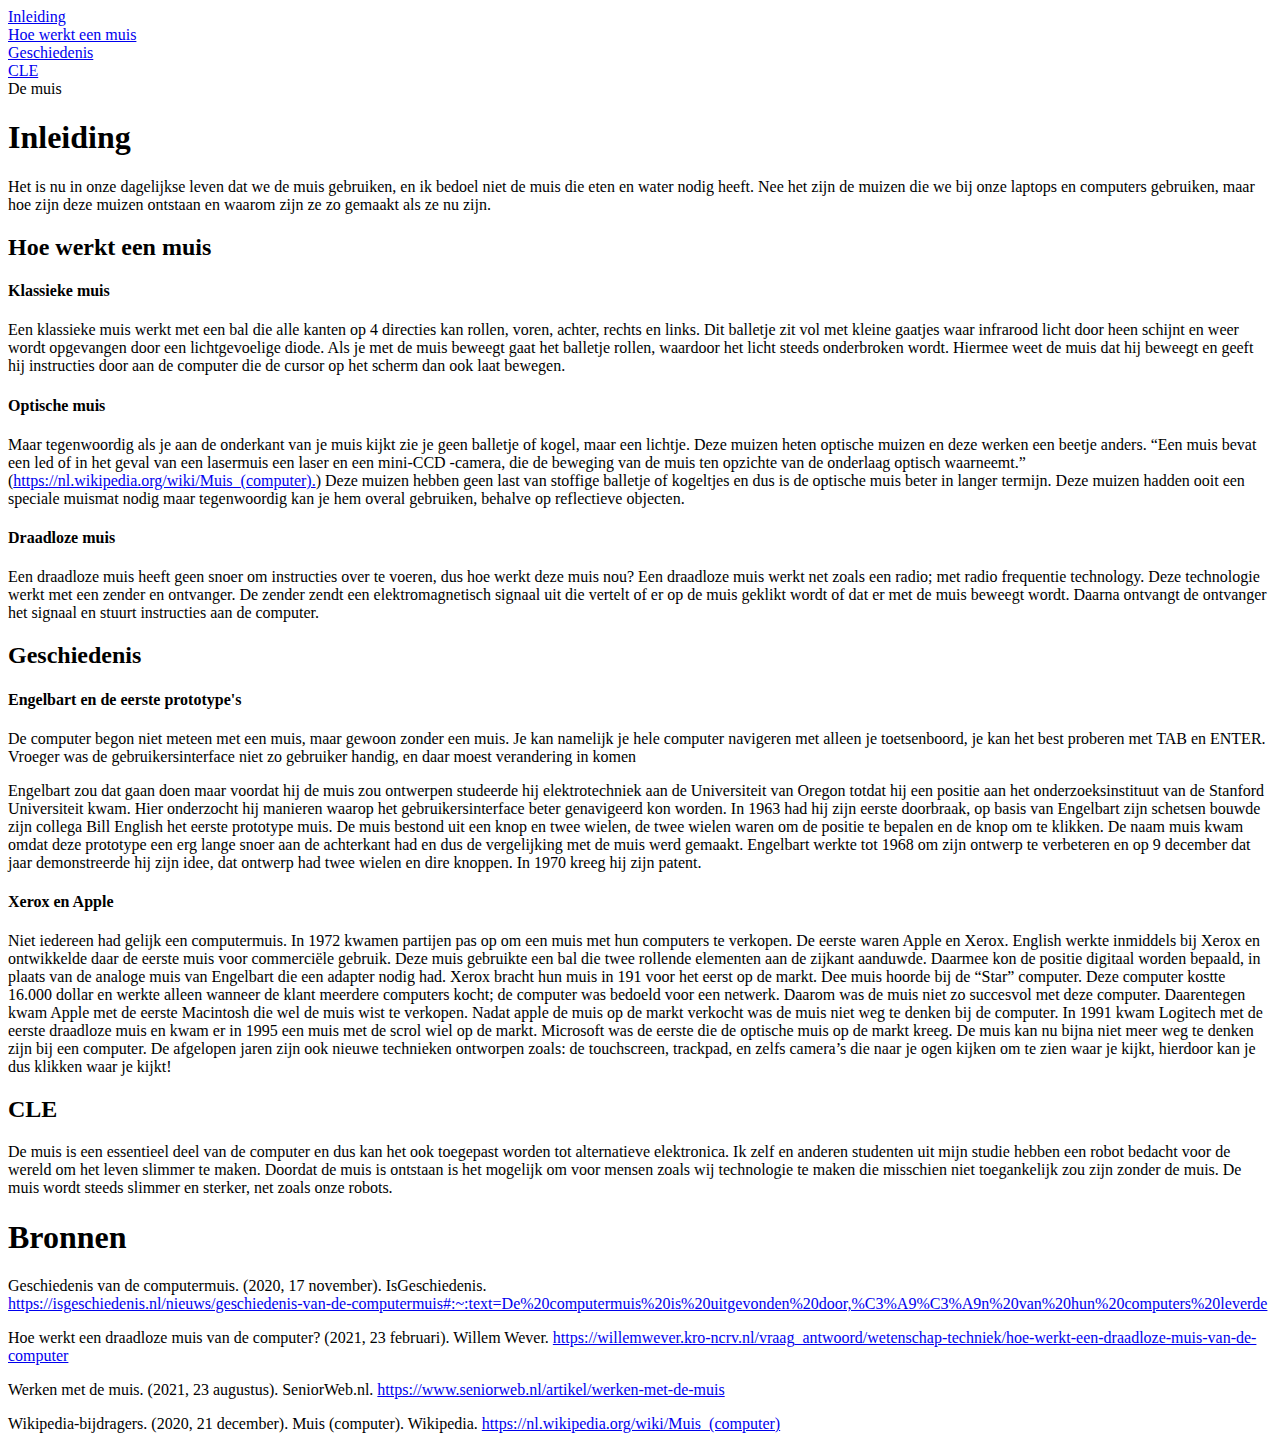
==== docs/index.html @ f49a1164 "Moved to Docs Folder" ====
<!DOCTYPE html>
<html lang="en">

<head>
    <meta charset="utf-8" />
    <meta name="viewport" content="width=device-width, initial-scale=1" />
    <link rel="icon" href="https://assets.mmsrg.com/isr/166325/c1/-/ASSET_MMS_56512246/mobile_786_587_png/MICROSOFT-Wireless-Mobile-Mouse-3500" />
    <title>De muis</title>
    <link rel="stylesheet" href="/style.css" />
</head>

<body>

    <nav>
      <div><a href="#inleiding">Inleiding</a></div>
      <div><a href="#muis">Hoe werkt een muis</a></div>
      <div><a href="#geschiedenis">Geschiedenis</a></div>
      <div><a href="#cle">CLE</a></div>
    </nav>

    <header>De muis</header>

  <main>
      
    <section id="inleiding">
        <h1>
          Inleiding
        </h1>

        <p>
            Het is nu in onze dagelijkse leven dat we de muis gebruiken, en ik bedoel niet de muis die eten en water nodig heeft.
            Nee het zijn de muizen die we bij onze laptops en computers gebruiken, maar hoe zijn deze muizen ontstaan en waarom zijn ze zo gemaakt als ze nu zijn.
        </p>

    </section>
    

    <section id="muis">
        <h2>
            Hoe werkt een muis
        </h2>
        <h4>
          Klassieke muis
        </h4>
        <p>
            Een klassieke muis werkt met een bal die alle kanten op 4 directies kan rollen, voren, achter, rechts en links.
            Dit balletje zit vol met kleine gaatjes waar infrarood licht door heen schijnt en weer wordt opgevangen door een lichtgevoelige diode.
            Als je met de muis beweegt gaat het balletje rollen, waardoor het licht steeds onderbroken wordt.
            Hiermee weet de muis dat hij beweegt en geeft hij instructies door aan de computer die de cursor op het scherm dan ook laat bewegen.
        </p>
        <h4>
          Optische muis
        </h4>
        <p>
          Maar tegenwoordig als je aan de onderkant van je muis kijkt zie je geen balletje of kogel, maar een lichtje.
            Deze muizen heten optische muizen en deze werken een beetje anders.
            “Een muis bevat een led of in het geval van een lasermuis een laser en een mini-CCD -camera, die de beweging van de muis ten opzichte van de onderlaag optisch waarneemt.” (<a href="https://nl.wikipedia.org/wiki/Muis_(computer)">https://nl.wikipedia.org/wiki/Muis_(computer).</a>)
          Deze muizen hebben geen last van stoffige balletje of kogeltjes en dus is de optische muis beter in langer termijn.
          Deze muizen hadden ooit een speciale muismat nodig maar tegenwoordig kan je hem overal gebruiken, behalve op reflectieve objecten.
        </p>
        <h4>
          Draadloze muis
        </h4>
        <p>
          Een draadloze muis heeft geen snoer om instructies over te voeren, dus hoe werkt deze muis nou?
          Een draadloze muis werkt net zoals een radio; met radio frequentie technology.
          Deze technologie werkt met een zender en ontvanger.
          De zender zendt een elektromagnetisch signaal uit die vertelt of er op de muis geklikt wordt of dat er met de muis beweegt wordt.
          Daarna ontvangt de ontvanger het signaal en stuurt instructies aan de computer.
        </p>
    </section>

    <section id="geschiedenis">
        <h2>
            Geschiedenis
        </h2>
        
        <h4>
          Engelbart en de eerste prototype's
        </h4>
        <p>
            De computer begon niet meteen met een muis, maar gewoon zonder een muis.
            Je kan namelijk je hele computer navigeren met alleen je toetsenboord, je kan het best proberen met TAB en ENTER.
            Vroeger was de gebruikersinterface niet zo gebruiker handig, en daar moest verandering in komen
        </p><p>
            Engelbart zou dat gaan doen maar voordat hij de muis zou ontwerpen studeerde hij elektrotechniek aan de Universiteit van Oregon totdat hij een positie aan het onderzoeksinstituut van de Stanford Universiteit kwam.
            Hier onderzocht hij manieren waarop het gebruikersinterface beter genavigeerd kon worden.
            In 1963 had hij zijn eerste doorbraak, op basis van Engelbart zijn schetsen bouwde zijn collega Bill English het eerste prototype muis.
            De muis bestond uit een knop en twee wielen, de twee wielen waren om de positie te bepalen en de knop om te klikken.
            De naam muis kwam omdat deze prototype een erg lange snoer aan de achterkant had en dus de vergelijking met de muis werd gemaakt.
            Engelbart werkte tot 1968 om zijn ontwerp te verbeteren en op 9 december dat jaar demonstreerde hij zijn idee, dat ontwerp had twee wielen en dire knoppen.
            In 1970 kreeg hij zijn patent.
        </p>
        <h4>
            Xerox en Apple
        </h4>
        <p>
           Niet iedereen had gelijk een computermuis. In 1972 kwamen partijen pas op om een muis met hun computers te verkopen.
            De eerste waren Apple en Xerox.
            English werkte inmiddels bij Xerox en ontwikkelde daar de eerste muis voor commerciële gebruik.
            Deze muis gebruikte een bal die twee rollende elementen aan de zijkant aanduwde.
            Daarmee kon de positie digitaal worden bepaald, in plaats van de analoge muis van Engelbart die een adapter nodig had.
            Xerox bracht hun muis in 191 voor het eerst op de markt. Dee muis hoorde bij de “Star” computer.
            Deze computer kostte 16.000 dollar en werkte alleen wanneer de klant meerdere computers kocht; de computer was bedoeld voor een netwerk. 
            Daarom was de muis niet zo succesvol met deze computer. Daarentegen kwam Apple met de eerste Macintosh die wel de muis wist te verkopen.
            Nadat apple de muis op de markt verkocht was de muis niet weg te denken bij de computer.
            In 1991 kwam Logitech met de eerste draadloze muis en kwam er in 1995 een muis met de scrol wiel op de markt.
            Microsoft was de eerste die de optische muis op de markt kreeg. De muis kan nu bijna niet meer weg te denken zijn bij een computer.
            De afgelopen jaren zijn ook nieuwe technieken ontworpen zoals: de touchscreen, trackpad, en zelfs camera’s die naar je ogen kijken om te zien waar je kijkt,
            hierdoor kan je dus klikken waar je kijkt! 
        </p>
    </section>
    
    <section id="cle">
        <h2>
          CLE
        </h2>
    
        <p>
          De muis is een essentieel deel van de computer en dus kan het ook toegepast worden tot alternatieve elektronica.
          Ik zelf en anderen studenten uit mijn studie hebben een robot bedacht voor de wereld om het leven slimmer te maken.
          Doordat de muis is ontstaan is het mogelijk om voor mensen zoals wij technologie te maken die misschien niet toegankelijk zou zijn zonder de muis.
          De muis wordt steeds slimmer en sterker, net zoals onze robots.
        </p>
    </section>
    
  </main>
  
  <footer>
    <h1>
      Bronnen
    </h1>
    <div>
      <p>Geschiedenis van de computermuis. (2020, 17 november). IsGeschiedenis.<br><a href="https://isgeschiedenis.nl/nieuws/geschiedenis-van-de-computermuis#:~:text=De%20computermuis%20is%20uitgevonden%20door,%C3%A9%C3%A9n%20van%20hun%20computers%20leverde">https://isgeschiedenis.nl/nieuws/geschiedenis-van-de-computermuis#:~:text=De%20computermuis%20is%20uitgevonden%20door,%C3%A9%C3%A9n%20van%20hun%20computers%20leverde</a></p>
      <p>Hoe werkt een draadloze muis van de computer? (2021, 23 februari). Willem Wever. <a href="https://willemwever.kro-ncrv.nl/vraag_antwoord/wetenschap-techniek/hoe-werkt-een-draadloze-muis-van-de-computer">https://willemwever.kro-ncrv.nl/vraag_antwoord/wetenschap-techniek/hoe-werkt-een-draadloze-muis-van-de-computer</a></p>
      <p>Werken met de muis. (2021, 23 augustus). SeniorWeb.nl. <a href="https://www.seniorweb.nl/artikel/werken-met-de-muis">https://www.seniorweb.nl/artikel/werken-met-de-muis</a></p>
      <p>Wikipedia-bijdragers. (2020, 21 december). Muis (computer). Wikipedia. <a href="https://nl.wikipedia.org/wiki/Muis_(computer)">https://nl.wikipedia.org/wiki/Muis_(computer)</a></p>
    </div>
  </footer>

</body>
</html>
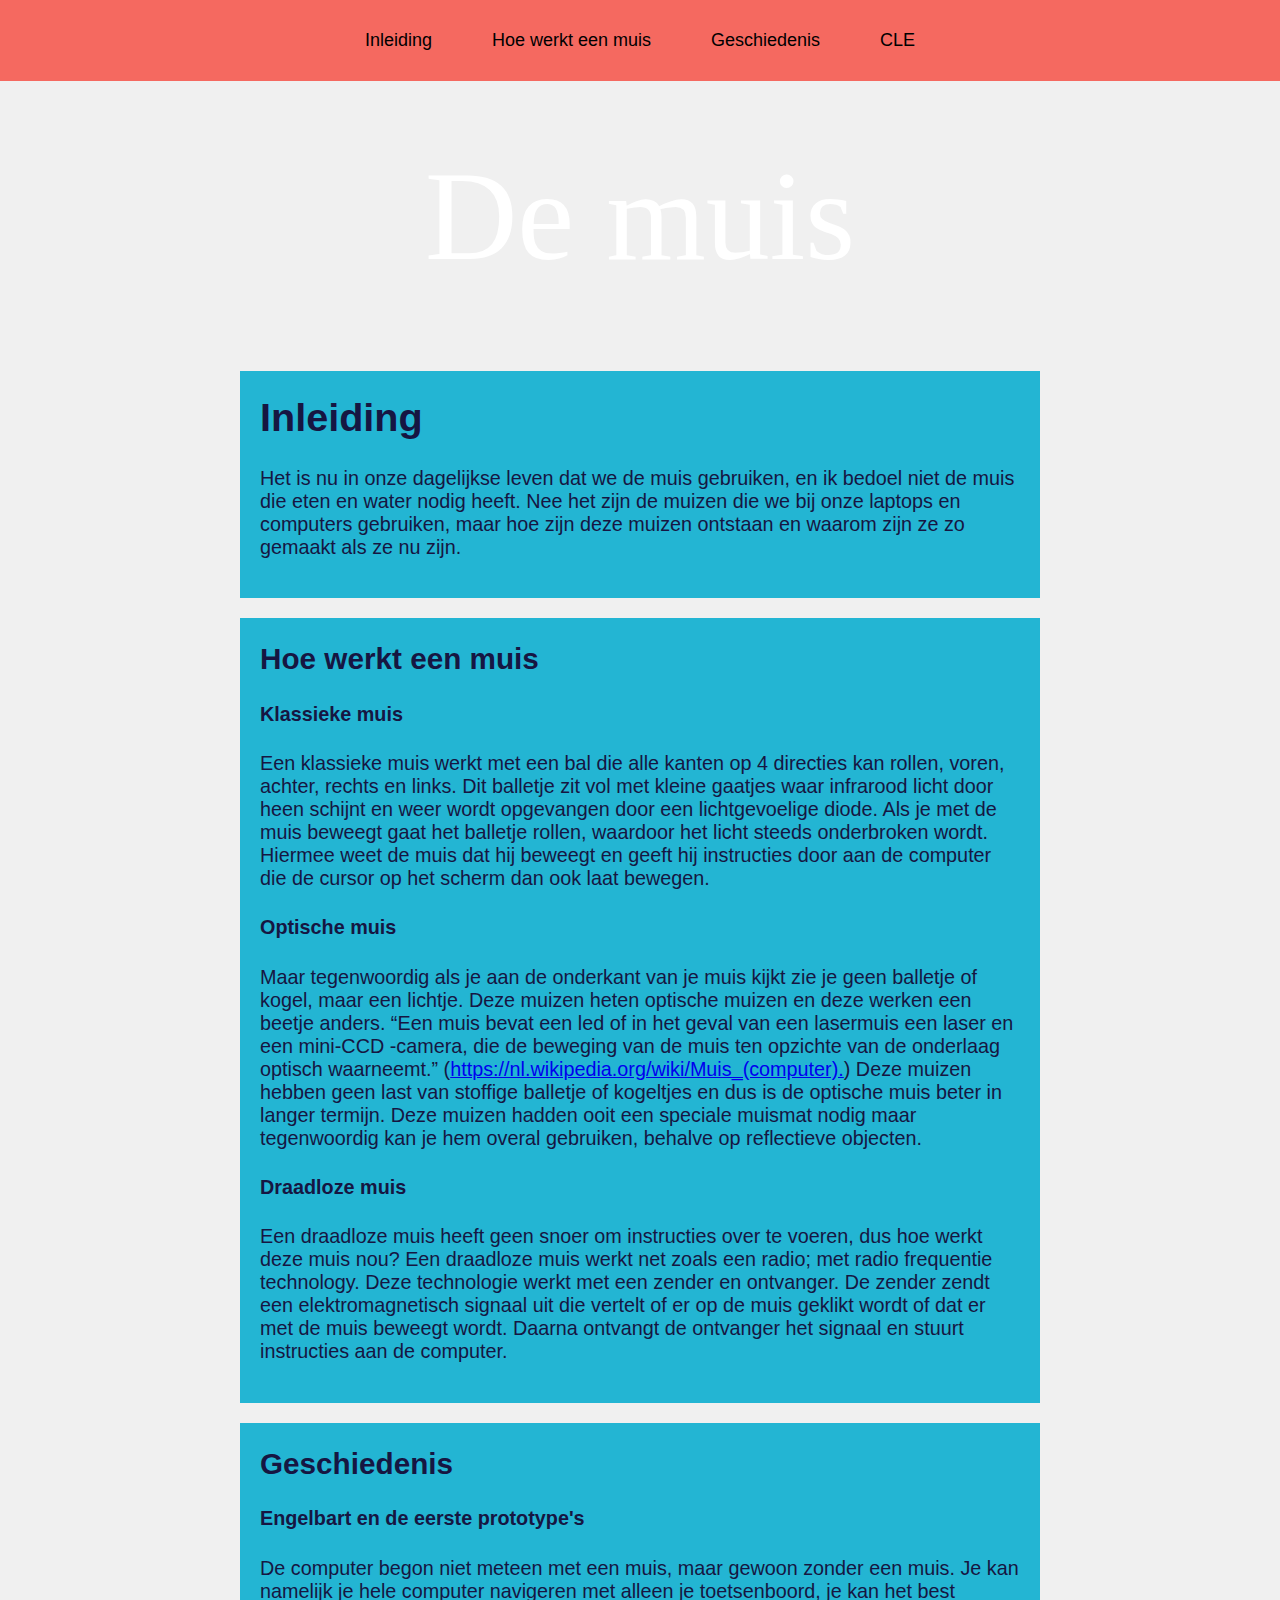
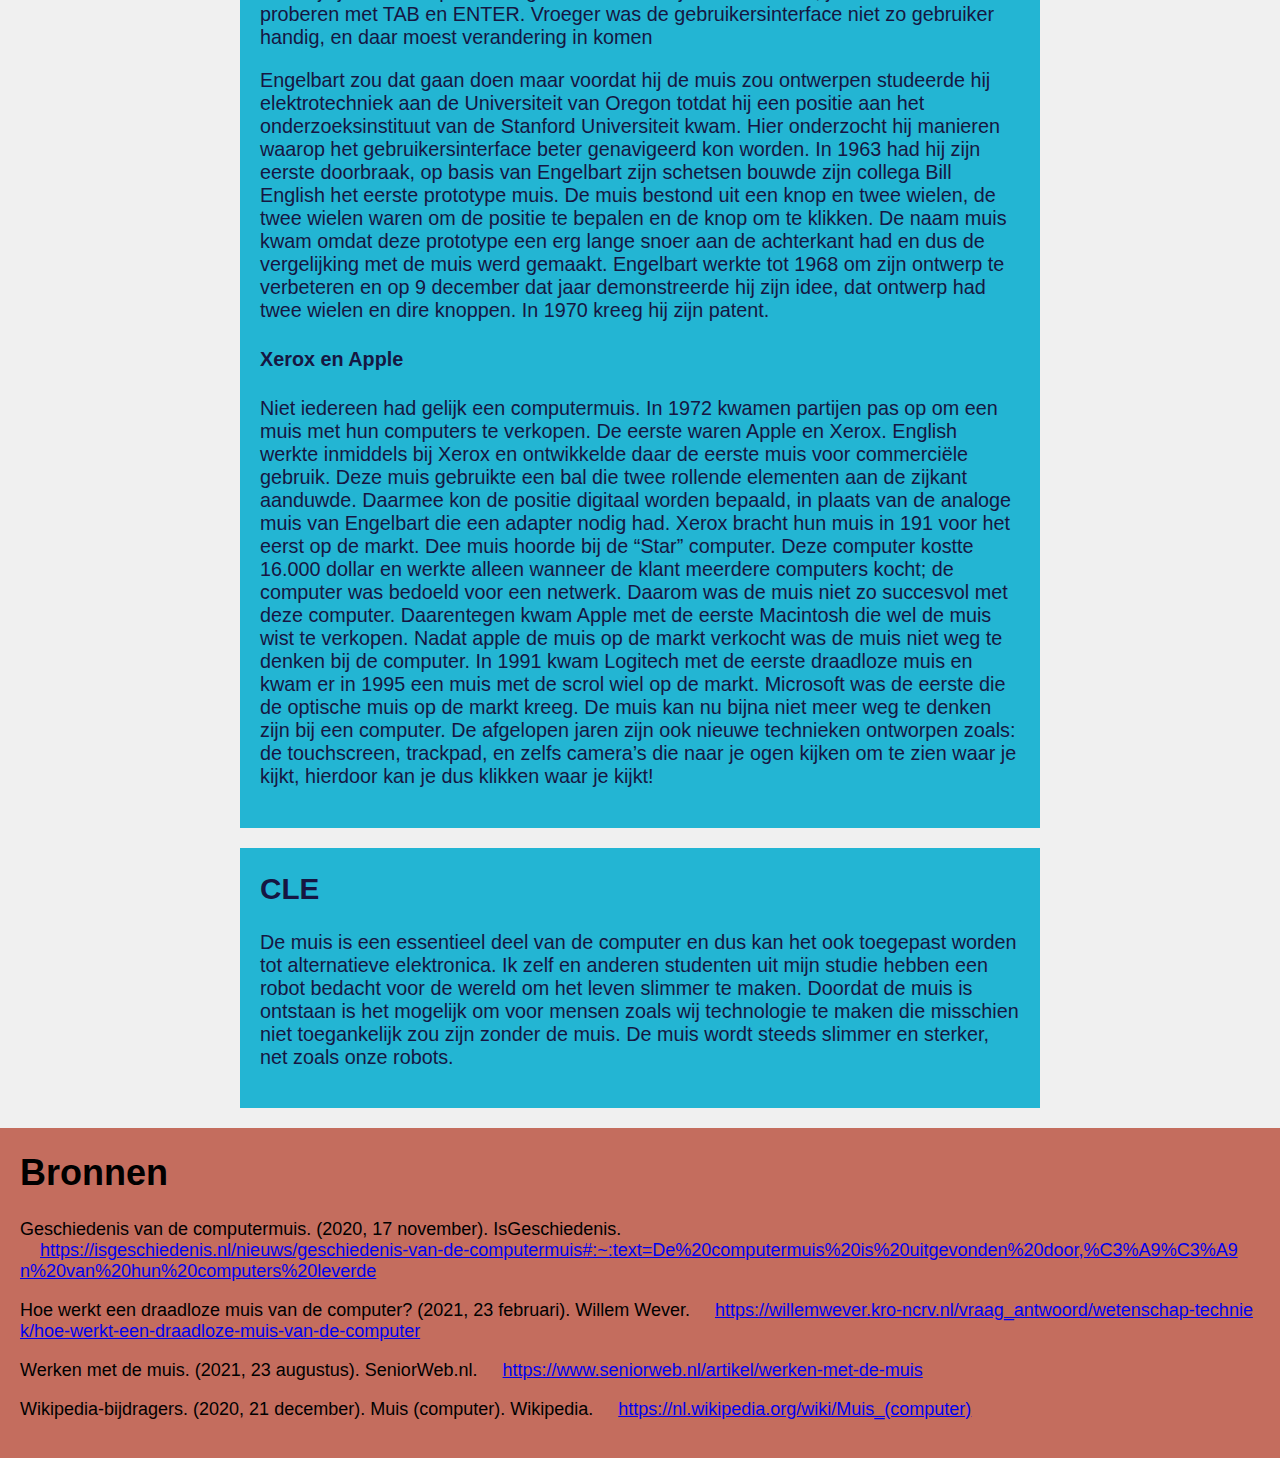
==== commit 0c54bb49: "Removed / from style.css" ====
--- a/docs/index.html
+++ b/docs/index.html
@@ -6,7 +6,7 @@
     <meta name="viewport" content="width=device-width, initial-scale=1" />
     <link rel="icon" href="https://assets.mmsrg.com/isr/166325/c1/-/ASSET_MMS_56512246/mobile_786_587_png/MICROSOFT-Wireless-Mobile-Mouse-3500" />
     <title>De muis</title>
-    <link rel="stylesheet" href="/style.css" />
+    <link rel="stylesheet" href="style.css" />
 </head>
 
 <body>
--- a/docs/style.css
+++ b/docs/style.css
@@ -0,0 +1,94 @@
+* {
+    box-sizing: border-box;
+}
+
+html {
+    scroll-behavior: smooth;
+}
+
+body {
+    background-color: rgb(240, 240, 240);
+    font-size: 18px;
+    margin: 0;
+    padding: 0;
+    font-family: 'Open Sans', sans-serif;
+}
+
+h1, h2 {
+    margin-top: 4px;
+}
+
+
+section {
+    background-color: rgb(35, 181, 211);
+    padding: 20px;
+    margin: 20px auto;
+    color: rgb(22, 22, 66);
+    font-size: 1.1em;
+    max-width:800px;
+}
+
+figcaption {
+    font-size: 0.9em;
+    font-style: italic;
+    opacity: 0.4;
+}
+
+nav {
+      background-color: rgb(245, 105, 96);
+      display:flex;
+      justify-content: center;
+}
+
+nav div {
+      padding: 30px;
+      transition: background-color 0.4s ease-out;
+      
+}
+nav a {
+      text-decoration: none;
+      color: rgb(0, 0, 0)
+}
+
+nav div:hover, nav div.selected {
+    background-color: white;
+    color: rgb(55, 121, 220);
+}
+
+header {
+      font-family: Oswald;
+      font-size: 10vw;
+      color: white;
+      height: 30vh;
+      background-image: url(https://cdn.glitch.me/5a3d7795-1503-406f-af11-bf668cfd6aa7%2Fmuis1.jpg?v=1633437194938);
+      background-size: cover;
+      background-position: center;
+    	align-items: center;
+      justify-content: center;
+      text-align: center;
+      display: flex;
+}
+
+footer {
+      background-color: rgb(196, 109, 94);
+      padding: 20px;
+      word-break: break-all;
+}
+footer div a {
+      margin: 20px;
+}
+
+
+@media only screen and (max-width: 600px) {
+  nav {
+      display: block;
+      text-align: center;
+  } div {
+    padding: 20px
+  }
+}
+
+
+section a {
+      word-break: break-all;
+}